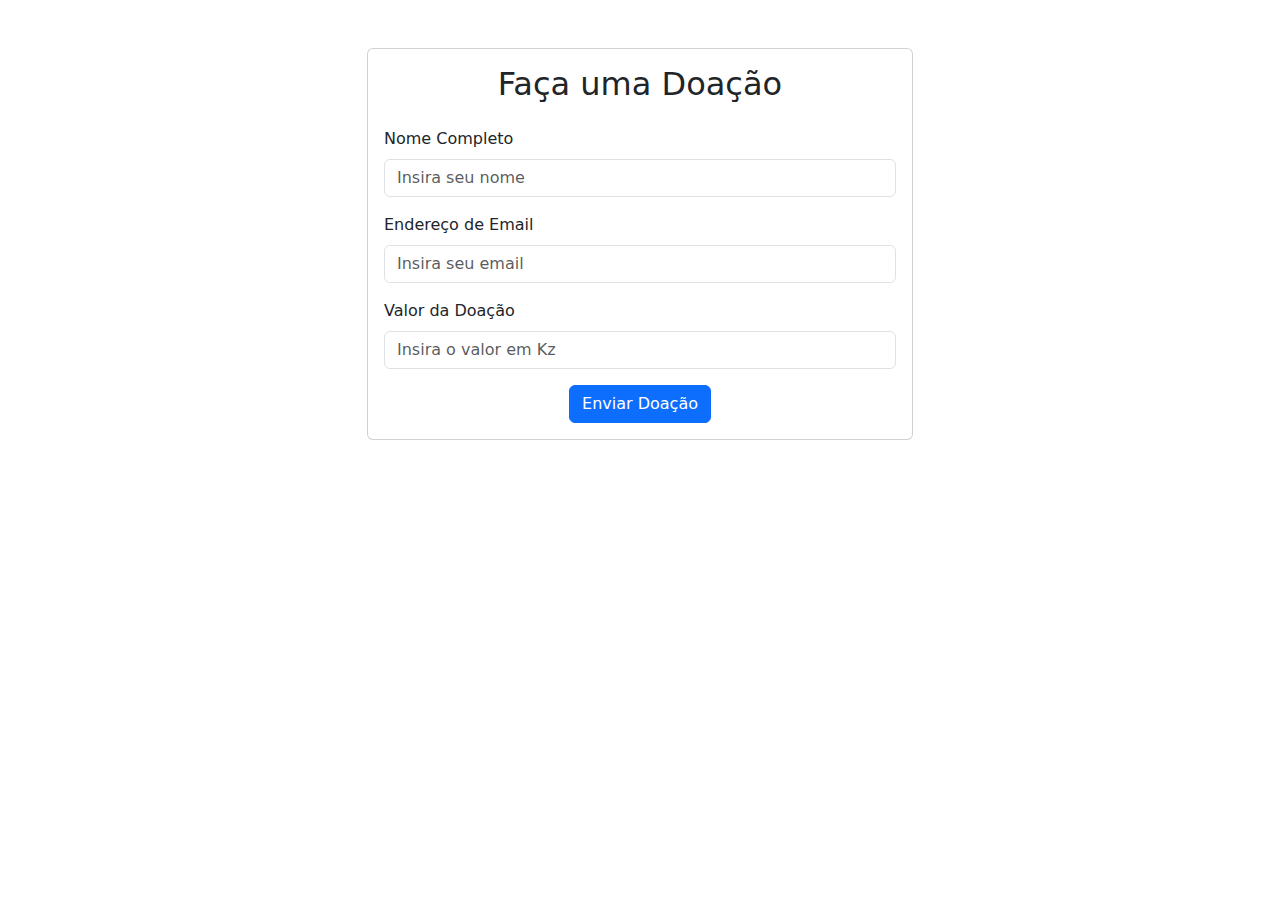
==== donate.html @ 3003fa3f "second commit" ====
<!DOCTYPE html>
<html lang="pt-pt">
<head>
    <meta charset="UTF-8">
    <meta name="viewport" content="width=device-width, initial-scale=1.0">
    <title>Doações</title>
    <link href="https://cdn.jsdelivr.net/npm/bootstrap@5.3.3/dist/css/bootstrap.min.css" rel="stylesheet">
</head>
<body>

<div class="container mt-5">
    <div class="row justify-content-center">
        <div class="col-lg-6">
            <div class="card">
                <div class="card-body">
                    <h2 class="card-title text-center mb-4">Faça uma Doação</h2>
                    <form>
                        <div class="mb-3">
                            <label for="nome" class="form-label">Nome Completo</label>
                            <input type="text" class="form-control" id="nome" placeholder="Insira seu nome">
                        </div>
                        <div class="mb-3">
                            <label for="email" class="form-label">Endereço de Email</label>
                            <input type="email" class="form-control" id="email" placeholder="Insira seu email">
                        </div>
                        <div class="mb-3">
                            <label for="valor" class="form-label">Valor da Doação</label>
                            <input type="number" class="form-control" id="valor" placeholder="Insira o valor em Kz">
                        </div>
                        <div class="text-center">
                            <button type="submit" class="btn btn-primary">Enviar Doação</button>
                        </div>
                    </form>
                </div>
            </div>
        </div>
    </div>
</div>

<script src="https://cdn.jsdelivr.net/npm/bootstrap@5.3.3/dist/js/bootstrap.bundle.min.js"></script>
</body>
</html>
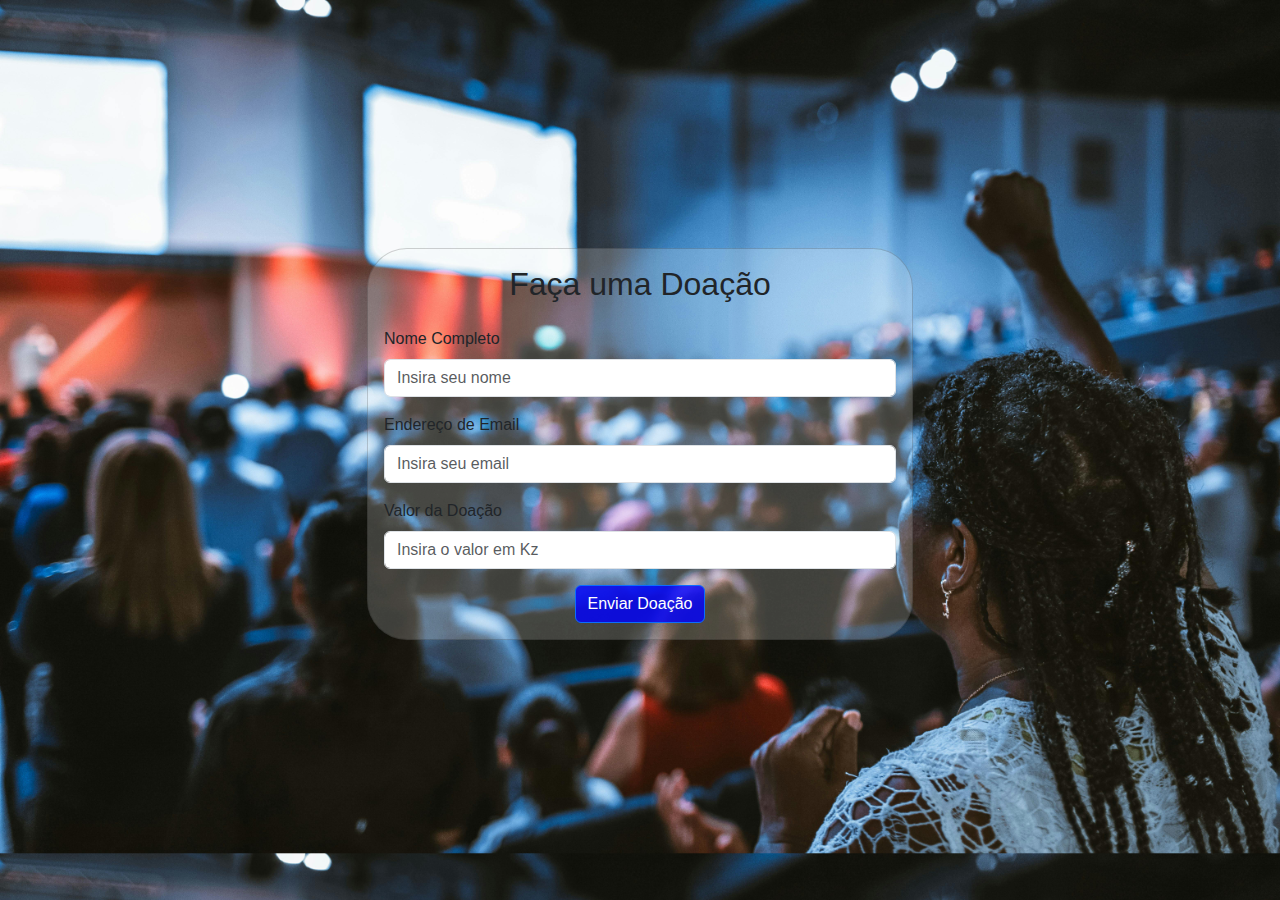
==== commit 41e1f944: "third commit" ====
--- a/donate.html
+++ b/donate.html
@@ -8,6 +8,27 @@
 </head>
 <body>
 
+    <style>
+        body{
+            background-size: cover;
+            background-image: url(assets/img/pexels-luis-quintero-2833037.jpg);
+            font-family: 'Poppins', sans-serif;
+        }
+        .container{
+            padding-top: 200px;
+
+        }
+        .card {
+        background-color: rgba(255, 255, 255, 0.2); 
+        border-radius: 40px;
+    }
+    .btn{
+        background-color: rgba(0, 0, 255, 0.8); 
+    }
+    *{
+        font-family: 'Poppins', sans-serif;
+    }
+    </style>
 <div class="container mt-5">
     <div class="row justify-content-center">
         <div class="col-lg-6">
